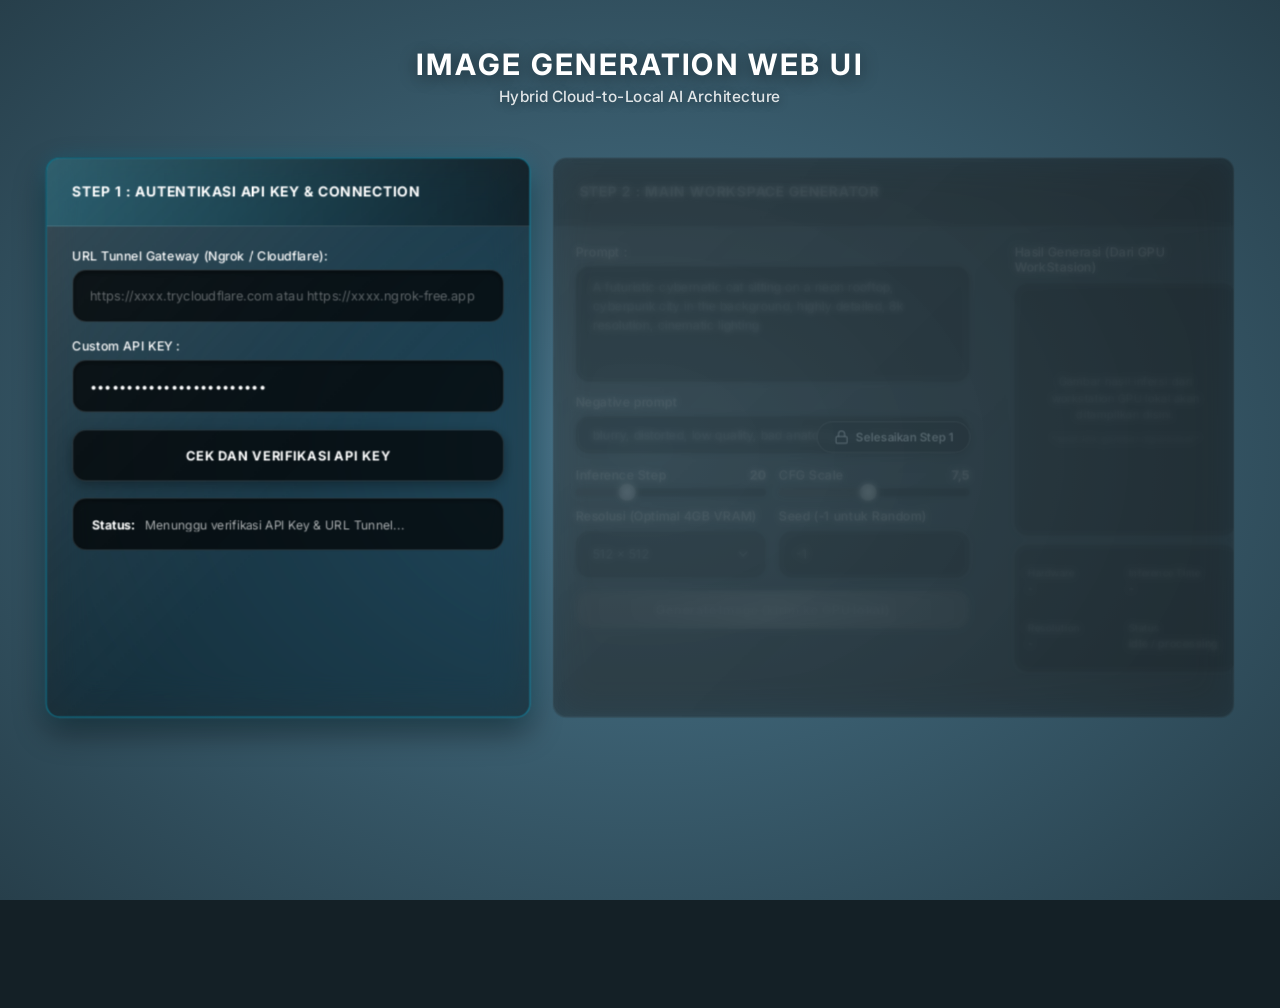
==== frontend/index.html @ 488f2957 "chore: remove empty file and changing frontend with html" ====
<!DOCTYPE html>
<html lang="id">

<head>
    <meta charset="UTF-8">
    <meta name="viewport" content="width=device-width, initial-scale=1.0">
    <title>IMAGE GENERATION WEB UI - Hybrid Cloud-to-Local AI Architecture</title>
    <!-- Google Fonts: Inter -->
    <link rel="preconnect" href="https://fonts.googleapis.com">
    <link rel="preconnect" href="https://fonts.gstatic.com" crossorigin>
    <link href="https://fonts.googleapis.com/css2?family=Inter:wght@400;500;600;700;800&display=swap" rel="stylesheet">
    <link rel="stylesheet" href="style.css">
</head>

<body>

    <!-- Directional Wave / Fill Layer -->
    <div id="wave-screen-overlay" class="wave-overlay" aria-hidden="true">
        <div class="wave-beam wave-beam-1"></div>
        <div class="wave-beam wave-beam-2"></div>
        <div class="wave-beam wave-beam-3"></div>
    </div>

    <!-- Main Container matching 1379 x 1024 SVG canvas -->
    <div class="app-canvas">

        <!-- Title Area -->
        <header class="main-header">
            <h1 class="main-title">IMAGE GENERATION WEB UI</h1>
            <p class="main-subtitle">Hybrid Cloud-to-Local AI Architecture</p>
        </header>

        <!-- Workspace Grid (Step 1 & Step 2) -->
        <main class="workspace-grid">

            <!-- ========================================================
                 STEP 1: AUTENTIKASI API KEY & CONNECTION (Active on load)
                 ======================================================== -->
            <section id="step1-card" class="panel-card step1-panel active-state">
                <div class="card-header">
                    <h2 class="header-text">STEP 1 : AUTENTIKASI API KEY &amp; CONNECTION</h2>
                </div>

                <div class="card-body">
                    <!-- URL Tunnel Gateway -->
                    <div class="form-group">
                        <label for="tunnel-url-input" class="field-label">URL Tunnel Gateway (Ngrok /
                            Cloudflare):</label>
                        <div class="input-wrapper">
                            <input type="text" id="tunnel-url-input" class="glass-input"
                                placeholder="https://xxxx.trycloudflare.com atau https://xxxx.ngrok-free.app" value=""
                                autocomplete="off" spellcheck="false">
                        </div>
                    </div>

                    <!-- Custom API KEY -->
                    <div class="form-group">
                        <label for="api-key-input" class="field-label">Custom API KEY :</label>
                        <div class="input-wrapper">
                            <input type="password" id="api-key-input" class="glass-input"
                                placeholder="sk-local-gpu-hybrid-2026" value="sk-local-gpu-hybrid-2026"
                                autocomplete="off">
                        </div>
                    </div>

                    <!-- Button Verifikasi -->
                    <div class="form-group btn-group">
                        <button type="button" id="btn-verify-key" class="btn-action btn-verify">
                            <span class="btn-text">CEK DAN VERIFIKASI API KEY</span>
                            <span class="btn-spinner" aria-hidden="true"></span>
                        </button>
                    </div>

                    <!-- Status Display Box -->
                    <div class="form-group status-group">
                        <div id="connection-status-box" class="status-box status-idle">
                            <span class="status-prefix">Status:</span>
                            <span id="status-message" class="status-content">Menunggu verifikasi API Key &amp; URL
                                Tunnel...</span>
                        </div>
                    </div>
                </div>
            </section>


            <!-- ========================================================
                 STEP 2: MAIN WORKSPACE GENERATOR (Gray & Locked on load)
                 ======================================================== -->
            <section id="step2-card" class="panel-card step2-panel locked-state">

                <!-- Hard Click-Shield Overlay preventing ANY click/focus when locked -->
                <div id="step2-lock-shield" class="lock-shield"
                    title="Selesaikan verifikasi API Key pada Step 1 terlebih dahulu">
                    <div class="lock-badge">
                        <svg class="lock-icon" viewBox="0 0 24 24" fill="none" stroke="currentColor" stroke-width="2">
                            <rect x="3" y="11" width="18" height="11" rx="2" ry="2"></rect>
                            <path d="M7 11V7a5 5 0 0 1 10 0v4"></path>
                        </svg>
                        <span>Selesaikan Step 1</span>
                    </div>
                </div>

                <div class="card-header">
                    <h2 class="header-text">STEP 2 : MAIN WORKSPACE GENERATOR</h2>
                </div>

                <div class="card-body generator-layout">

                    <!-- Left Column of Step 2: Controls -->
                    <div class="controls-col">

                        <!-- Prompt -->
                        <div class="form-group">
                            <label for="prompt-input" class="field-label">Prompt :</label>
                            <textarea id="prompt-input" class="glass-textarea" rows="4"
                                placeholder="Masukkan prompt pembuatan gambar..."
                                disabled>A futuristic cybernetic cat sitting on a neon rooftop, cyberpunk city in the background, highly detailed, 8k resolution, cinematic lighting</textarea>
                        </div>

                        <!-- Negative Prompt -->
                        <div class="form-group">
                            <label for="negative-prompt-input" class="field-label">Negative prompt</label>
                            <input type="text" id="negative-prompt-input" class="glass-input"
                                placeholder="Elemen yang ingin dihindari..."
                                value="blurry, distorted, low quality, bad anatomy, out of frame, watermark" disabled>
                        </div>

                        <!-- Sliders Row: Inference Step & CFG Scale -->
                        <div class="form-row sliders-row">
                            <!-- Inference Step Slider -->
                            <div class="form-col slider-col">
                                <div class="slider-header">
                                    <label for="steps-slider" class="field-label">Inference Step</label>
                                    <span id="steps-value-display" class="slider-val">20</span>
                                </div>
                                <div class="slider-wrapper">
                                    <input type="range" id="steps-slider" class="glass-slider" min="10" max="50"
                                        step="1" value="20" disabled>
                                    <div class="slider-fill-track" id="steps-fill"></div>
                                </div>
                            </div>

                            <!-- CFG Scale Slider -->
                            <div class="form-col slider-col">
                                <div class="slider-header">
                                    <label for="cfg-slider" class="field-label">CFG Scale</label>
                                    <span id="cfg-value-display" class="slider-val">7,5</span>
                                </div>
                                <div class="slider-wrapper">
                                    <input type="range" id="cfg-slider" class="glass-slider" min="1.0" max="15.0"
                                        step="0.5" value="7.5" disabled>
                                    <div class="slider-fill-track" id="cfg-fill"></div>
                                </div>
                            </div>
                        </div>

                        <!-- Dropdowns / Inputs Row: Resolution & Seed -->
                        <div class="form-row dropdowns-row">
                            <!-- Resolution Dropdown -->
                            <div class="form-col">
                                <label for="resolution-select" class="field-label">Resolusi (Optimal 4GB VRAM)</label>
                                <div class="select-wrapper">
                                    <select id="resolution-select" class="glass-select" disabled>
                                        <option value="512x512" selected>512 x 512</option>
                                        <option value="512x768">512 x 768</option>
                                        <option value="768x512">768 x 512</option>
                                    </select>
                                </div>
                            </div>

                            <!-- Seed Input -->
                            <div class="form-col">
                                <label for="seed-input" class="field-label">Seed (-1 untuk Random)</label>
                                <div class="input-wrapper">
                                    <input type="number" id="seed-input" class="glass-input" value="-1" placeholder="-1"
                                        disabled>
                                </div>
                            </div>
                        </div>

                        <!-- Generate Button -->
                        <div class="form-group generate-btn-group">
                            <button type="button" id="btn-generate-image" class="btn-generate" disabled>
                                <span class="btn-generate-text">Generate Image (kirim ke GPU lokal)</span>
                                <span class="generate-spinner" aria-hidden="true"></span>
                            </button>
                        </div>

                    </div>

                    <!-- Center Vertical Divider Line (matches SVG x=1051.5) -->
                    <div class="vertical-divider" aria-hidden="true"></div>

                    <!-- Right Column of Step 2: Output & Metrics -->
                    <div class="output-col">
                        <label class="field-label">Hasil Generasi (Dari GPU WorkStasion)</label>

                        <!-- Generated Image Display Box -->
                        <div id="image-display-box" class="image-box" title="Klik untuk memperbesar gambar">
                            <div id="image-placeholder-content" class="image-placeholder">
                                <p class="placeholder-main">Gambar hasil infersi dari workstation GPU lokal akan
                                    ditampilkan disini.</p>
                                <p class="placeholder-sub">*saat klik gambar diperbesar*</p>
                            </div>
                            <img id="generated-image" class="result-image" alt="Hasil Generasi Stable Diffusion"
                                style="display: none;">
                        </div>

                        <!-- Inference Metrics Box (2x2 Grid) -->
                        <div class="metrics-box">
                            <div class="metric-cell">
                                <span class="metric-label">Hardware</span>
                                <span id="metric-hardware" class="metric-val">-</span>
                            </div>
                            <div class="metric-cell">
                                <span class="metric-label">Inference Time</span>
                                <span id="metric-time" class="metric-val">-</span>
                            </div>
                            <div class="metric-cell">
                                <span class="metric-label">Resolution</span>
                                <span id="metric-resolution" class="metric-val">-</span>
                            </div>
                            <div class="metric-cell">
                                <span class="metric-label">Status</span>
                                <span id="metric-status" class="metric-val status-badge-idle">idle / processing</span>
                            </div>
                        </div>

                    </div>

                </div>
            </section>

        </main>
    </div>

    <!-- Image Lightbox Modal for enlarged view -->
    <div id="image-modal" class="image-modal" aria-hidden="true">
        <div class="modal-backdrop" id="modal-backdrop"></div>
        <div class="modal-content">
            <button type="button" class="modal-close-btn" id="modal-close">&times;</button>
            <img id="modal-enlarged-img" class="modal-img" alt="Enlarged Output">
            <div class="modal-caption" id="modal-caption">Generated Image &bull; Workstation GPU</div>
        </div>
    </div>

    <script src="app.js"></script>
</body>

</html>
---- frontend/style.css ----
/* ==========================================================================
   IMAGE GENERATION WEB UI - STYLESHEET
   Accurately replicates Halaman _LOGIN_.svg (1379 x 1024)
   With Liquid Glass (Glisse inspired) & Directional Wave Unlock Animation
   ========================================================================== */

:root {
    /* Colors extracted directly from SVG */
    --bg-radial-inner:    #49768c;
    --bg-radial-outer:    #142026;
    
    --panel-bg:           rgba(0, 0, 0, 0.40);
    --panel-header-bg:    rgba(0, 0, 0, 0.40);
    --input-box-bg:       rgba(0, 0, 0, 0.70);
    --panel-border:       rgba(255, 255, 255, 0.12);
    --panel-border-glow:  rgba(0, 212, 255, 0.35);

    --btn-generate-start: #ffc400;
    --btn-generate-end:   #ff4400;

    --text-white:         #ffffff;
    --text-muted:         rgba(255, 255, 255, 0.65);
    --text-dim:           rgba(255, 255, 255, 0.35);

    --status-valid-bg:    rgba(0, 220, 130, 0.15);
    --status-valid-edge:  rgba(0, 220, 130, 0.45);
    --status-valid-text:  #25f4a5;

    --status-error-bg:    rgba(255, 68, 68, 0.15);
    --status-error-edge:  rgba(255, 68, 68, 0.45);
    --status-error-text:  #ff6b6b;

    --radius-panel:       15px;
    --radius-input:       15px;
    --radius-slider:      4px;

    --ease-glisse:        cubic-bezier(0.25, 0.1, 0.25, 1);
}

/* ==========================================================================
   RESET & BASE SETUP
   ========================================================================== */
* {
    box-sizing: border-box;
    margin: 0;
    padding: 0;
    -webkit-font-smoothing: antialiased;
    -moz-osx-font-smoothing: grayscale;
}

body {
    width: 100vw;
    min-height: 100vh;
    background: radial-gradient(ellipse 1379px 1024px at 50% 50%, var(--bg-radial-inner) 0%, var(--bg-radial-outer) 100%) no-repeat fixed center;
    background-color: var(--bg-radial-outer);
    color: var(--text-white);
    font-family: 'Inter', -apple-system, BlinkMacSystemFont, "Segoe UI", Roboto, sans-serif;
    display: flex;
    justify-content: center;
    align-items: center;
    padding: 1.5rem 1rem;
    overflow-x: hidden;
    position: relative;
}

/* ==========================================================================
   APP CANVAS (Matching SVG 1379 x 1024 viewBox)
   ========================================================================== */
.app-canvas {
    width: 100%;
    max-width: 1379px;
    min-height: 960px;
    display: flex;
    flex-direction: column;
    justify-content: flex-start;
    align-items: center;
    position: relative;
    z-index: 10;
}

/* ==========================================================================
   MAIN HEADER (Title & Subtitle from SVG)
   ========================================================================== */
.main-header {
    text-align: center;
    margin-top: 1.5rem;
    margin-bottom: 3.5rem;
    user-select: none;
}

.main-title {
    font-size: 2rem;
    font-weight: 700;
    letter-spacing: 0.08em;
    text-transform: uppercase;
    color: var(--text-white);
    text-shadow: 0 4px 18px rgba(0, 0, 0, 0.45);
    margin-bottom: 0.35rem;
}

.main-subtitle {
    font-size: 1.05rem;
    font-weight: 500;
    color: rgba(255, 255, 255, 0.85);
    letter-spacing: 0.01em;
    text-shadow: 0 2px 10px rgba(0, 0, 0, 0.35);
}

/* ==========================================================================
   WORKSPACE GRID (Panel 1: 527px | Gap: 24px | Panel 2: 741px)
   Total: 527 + 24 + 741 = 1292px centered inside 1379px canvas
   ========================================================================== */
.workspace-grid {
    width: 100%;
    display: flex;
    justify-content: center;
    align-items: flex-start;
    gap: 24px;
}

/* ==========================================================================
   PANEL CARD (Liquid Glass Morphism)
   ========================================================================== */
.panel-card {
    background: var(--panel-bg);
    border-radius: var(--radius-panel);
    border: 1px solid var(--panel-border);
    backdrop-filter: blur(20px) saturate(1.5);
    -webkit-backdrop-filter: blur(20px) saturate(1.5);
    box-shadow: 0 15px 35px rgba(0, 0, 0, 0.45), inset 0 0 0 0.5px rgba(255, 255, 255, 0.15);
    display: flex;
    flex-direction: column;
    position: relative;
    overflow: hidden;
    transition: filter 0.6s var(--ease-glisse), 
                opacity 0.6s var(--ease-glisse), 
                border-color 0.4s var(--ease-glisse),
                box-shadow 0.4s var(--ease-glisse);
}

/* Liquid Glass Rim Shimmer Highlight (Glisse style) */
.panel-card::before {
    content: "";
    position: absolute;
    inset: 0;
    border-radius: inherit;
    background: linear-gradient(135deg, rgba(255, 255, 255, 0.14) 0%, rgba(255, 255, 255, 0.03) 40%, transparent 60%);
    pointer-events: none;
    z-index: 2;
}

/* Panel 1 Geometry (527px x 609px in SVG) */
.step1-panel {
    width: 527px;
    min-height: 609px;
    flex-shrink: 0;
}

/* Panel 2 Geometry (741px x 609px in SVG) */
.step2-panel {
    width: 741px;
    min-height: 609px;
    flex-shrink: 0;
}

/* ==========================================================================
   CARD HEADER (Height: 74px from SVG)
   ========================================================================== */
.card-header {
    height: 74px;
    background: var(--panel-header-bg);
    border-bottom: 1px solid var(--panel-border);
    display: flex;
    align-items: center;
    padding: 0 1.75rem;
    position: relative;
    z-index: 3;
}

.header-text {
    font-size: 0.95rem;
    font-weight: 700;
    letter-spacing: 0.04em;
    text-transform: uppercase;
    color: var(--text-white);
    user-select: none;
}

/* ==========================================================================
   CARD BODY
   ========================================================================== */
.card-body {
    padding: 1.5rem 1.75rem;
    display: flex;
    flex-direction: column;
    gap: 1.15rem;
    position: relative;
    z-index: 3;
    flex: 1;
}

/* ==========================================================================
   FORM CONTROLS & GLASS INPUTS
   ========================================================================== */
.form-group {
    display: flex;
    flex-direction: column;
    gap: 0.45rem;
}

.field-label {
    font-size: 0.85rem;
    font-weight: 500;
    color: var(--text-white);
    letter-spacing: 0.01em;
    user-select: none;
}

.input-wrapper, .select-wrapper {
    position: relative;
    width: 100%;
}

.glass-input, .glass-textarea, .glass-select {
    width: 100%;
    background: var(--input-box-bg);
    border: 1px solid var(--panel-border);
    border-radius: var(--radius-input);
    color: var(--text-white);
    font-family: inherit;
    font-size: 0.85rem;
    padding: 0.75rem 1.1rem;
    outline: none;
    transition: border-color 0.25s ease, box-shadow 0.25s ease, background-color 0.25s ease;
    box-shadow: inset 0 2px 6px rgba(0, 0, 0, 0.4);
}

/* Step 1 input box dimensions: height ~56px */
.step1-panel .glass-input {
    height: 57px;
    font-size: 0.88rem;
}

.glass-input:focus, .glass-textarea:focus, .glass-select:focus {
    border-color: rgba(0, 212, 255, 0.65);
    background: rgba(0, 0, 0, 0.85);
    box-shadow: inset 0 2px 6px rgba(0, 0, 0, 0.5), 0 0 14px rgba(0, 212, 255, 0.25);
}

.glass-input::placeholder, .glass-textarea::placeholder {
    color: var(--text-dim);
}

/* Negative prompt input height: 41px */
#negative-prompt-input {
    height: 41px;
}

/* Prompt textarea: height 126px */
.glass-textarea {
    height: 126px;
    resize: none;
    line-height: 1.5;
}

/* Dropdown select */
.glass-select {
    height: 51px;
    cursor: pointer;
    appearance: none;
    background-image: url("data:image/svg+xml;charset=UTF-8,%3csvg xmlns='http://www.w3.org/2000/svg' viewBox='0 0 24 24' fill='none' stroke='white' stroke-width='2' stroke-linecap='round' stroke-linejoin='round'%3e%3cpolyline points='6 9 12 15 18 9'%3e%3c/polyline%3e%3c/svg%3e");
    background-repeat: no-repeat;
    background-position: right 1rem center;
    background-size: 16px;
    padding-right: 2.5rem;
}
.glass-select option {
    background-color: #142026;
    color: var(--text-white);
}

/* Seed Input: height 51px */
#seed-input {
    height: 51px;
}

/* Form Row for Sliders and Dropdowns */
.form-row {
    display: flex;
    gap: 14px;
    width: 100%;
}

.form-col {
    flex: 1;
    display: flex;
    flex-direction: column;
    gap: 0.45rem;
}

/* ==========================================================================
   BUTTONS
   ========================================================================== */
.btn-action {
    width: 100%;
    border-radius: var(--radius-input);
    font-family: inherit;
    font-weight: 700;
    cursor: pointer;
    border: 1px solid var(--panel-border);
    display: flex;
    justify-content: center;
    align-items: center;
    gap: 0.6rem;
    outline: none;
    transition: transform 0.15s ease, filter 0.2s ease, box-shadow 0.2s ease;
    user-select: none;
}

.btn-action:active:not(:disabled) {
    transform: scale(0.985);
}

/* Cek dan Verifikasi Button (Step 1: height 56px) */
.btn-verify {
    height: 56px;
    background: var(--input-box-bg);
    color: var(--text-white);
    font-size: 0.88rem;
    letter-spacing: 0.05em;
    text-transform: uppercase;
    box-shadow: 0 4px 15px rgba(0, 0, 0, 0.35);
}

.btn-verify:hover:not(:disabled) {
    background: rgba(10, 30, 40, 0.85);
    border-color: rgba(0, 212, 255, 0.55);
    box-shadow: 0 4px 20px rgba(0, 212, 255, 0.25);
}

/* Generate Image Button (Step 2: height 41px, Radial Gradient from SVG paint1) */
.btn-generate {
    width: 100%;
    height: 41px;
    border-radius: var(--radius-input);
    border: none;
    background: radial-gradient(circle at 50% 50%, var(--btn-generate-start) 0%, var(--btn-generate-end) 100%);
    color: var(--text-white);
    font-family: inherit;
    font-size: 0.88rem;
    font-weight: 700;
    letter-spacing: 0.02em;
    cursor: pointer;
    box-shadow: 0 4px 20px rgba(255, 68, 0, 0.45);
    display: flex;
    justify-content: center;
    align-items: center;
    gap: 0.5rem;
    outline: none;
    transition: filter 0.25s ease, transform 0.15s ease, opacity 0.3s ease;
    user-select: none;
}

.btn-generate:hover:not(:disabled) {
    filter: brightness(1.12);
    box-shadow: 0 6px 25px rgba(255, 68, 0, 0.6);
    transform: translateY(-1px);
}

.btn-generate:active:not(:disabled) {
    transform: translateY(0);
}

.btn-generate:disabled {
    opacity: 0.45;
    cursor: not-allowed;
    filter: grayscale(0.8);
    box-shadow: none;
}

/* ==========================================================================
   STATUS BOX (Step 1: height 57px)
   ========================================================================== */
.status-box {
    width: 100%;
    height: 57px;
    background: var(--input-box-bg);
    border: 1px solid var(--panel-border);
    border-radius: var(--radius-input);
    padding: 0 1.25rem;
    display: flex;
    align-items: center;
    gap: 0.6rem;
    font-size: 0.85rem;
    box-shadow: inset 0 2px 6px rgba(0, 0, 0, 0.4);
    transition: background-color 0.4s ease, border-color 0.4s ease, box-shadow 0.4s ease;
}

.status-prefix {
    font-weight: 700;
    color: var(--text-white);
    flex-shrink: 0;
}

.status-content {
    color: var(--text-muted);
    font-size: 0.83rem;
    white-space: nowrap;
    overflow: hidden;
    text-overflow: ellipsis;
}

/* Status States */
.status-box.status-success {
    background: var(--status-valid-bg);
    border-color: var(--status-valid-edge);
    box-shadow: 0 0 16px rgba(37, 244, 165, 0.25);
}
.status-box.status-success .status-content {
    color: var(--status-valid-text);
    font-weight: 600;
}

.status-box.status-error {
    background: var(--status-error-bg);
    border-color: var(--status-error-edge);
    box-shadow: 0 0 16px rgba(255, 107, 107, 0.25);
}
.status-box.status-error .status-content {
    color: var(--status-error-text);
}

/* ==========================================================================
   SLIDERS (Matching SVG Track x=612/833, y=688, w=205, h=8)
   ========================================================================== */
.slider-header {
    display: flex;
    justify-content: space-between;
    align-items: center;
}

.slider-val {
    font-size: 0.85rem;
    font-weight: 700;
    color: var(--text-white);
}

.slider-wrapper {
    position: relative;
    width: 100%;
    height: 8px;
    display: flex;
    align-items: center;
}

.glass-slider {
    -webkit-appearance: none;
    appearance: none;
    width: 100%;
    height: 8px;
    background: rgba(0, 0, 0, 0.7);
    border-radius: var(--radius-slider);
    outline: none;
    position: absolute;
    inset: 0;
    z-index: 2;
    cursor: pointer;
}

.glass-slider::-webkit-slider-thumb {
    -webkit-appearance: none;
    appearance: none;
    width: 18px;
    height: 18px;
    border-radius: 50%;
    background: #ffffff;
    box-shadow: 0 2px 6px rgba(0, 0, 0, 0.6);
    cursor: pointer;
    transition: transform 0.15s ease;
}

.glass-slider::-webkit-slider-thumb:hover {
    transform: scale(1.15);
}

/* Filled track under thumb */
.slider-fill-track {
    position: absolute;
    left: 0;
    top: 0;
    height: 8px;
    border-radius: var(--radius-slider);
    background: linear-gradient(90deg, #00d4ff, #4fa3f7);
    z-index: 1;
    pointer-events: none;
    transition: width 0.05s ease;
}

/* ==========================================================================
   STEP 2 GENERATOR LAYOUT (Split with vertical line)
   ========================================================================== */
.generator-layout {
    display: flex;
    flex-direction: row;
    gap: 1.25rem;
    padding: 1.25rem 1.5rem;
}

.controls-col {
    width: 428px;
    display: flex;
    flex-direction: column;
    gap: 0.9rem;
    flex-shrink: 0;
}

.vertical-divider {
    width: 1px;
    height: 100%;
    background: rgba(255, 255, 255, 0.15);
    margin: 0 0.25rem;
    flex-shrink: 0;
}

.output-col {
    width: 241px;
    display: flex;
    flex-direction: column;
    gap: 0.65rem;
    flex-shrink: 0;
}

/* ==========================================================================
   IMAGE DISPLAY BOX (241px x 274px from SVG)
   ========================================================================== */
.image-box {
    width: 241px;
    height: 274px;
    background: var(--input-box-bg);
    border: 1px solid var(--panel-border);
    border-radius: var(--radius-input);
    display: flex;
    justify-content: center;
    align-items: center;
    padding: 1rem;
    text-align: center;
    position: relative;
    overflow: hidden;
    cursor: pointer;
    transition: border-color 0.25s ease, box-shadow 0.25s ease;
}

.image-box:hover {
    border-color: rgba(255, 255, 255, 0.3);
}

.image-placeholder {
    display: flex;
    flex-direction: column;
    gap: 0.6rem;
    color: var(--text-muted);
    user-select: none;
}

.placeholder-main {
    font-size: 0.78rem;
    line-height: 1.45;
}

.placeholder-sub {
    font-size: 0.7rem;
    font-style: italic;
    color: var(--text-dim);
}

.result-image {
    width: 100%;
    height: 100%;
    object-fit: cover;
    border-radius: calc(var(--radius-input) - 2px);
    transition: transform 0.3s ease;
}

.result-image:hover {
    transform: scale(1.03);
}

/* ==========================================================================
   INFERENCE METRICS BOX (241px x 138px from SVG)
   ========================================================================== */
.metrics-box {
    width: 241px;
    height: 138px;
    background: var(--input-box-bg);
    border: 1px solid var(--panel-border);
    border-radius: var(--radius-input);
    display: grid;
    grid-template-columns: 1fr 1fr;
    grid-template-rows: 1fr 1fr;
    padding: 0.75rem 0.85rem;
    gap: 0.4rem;
}

.metric-cell {
    display: flex;
    flex-direction: column;
    justify-content: center;
}

.metric-label {
    font-size: 0.68rem;
    color: var(--text-muted);
    font-weight: 500;
}

.metric-val {
    font-size: 0.76rem;
    color: var(--text-white);
    font-weight: 600;
    margin-top: 0.15rem;
    white-space: nowrap;
    overflow: hidden;
    text-overflow: ellipsis;
}

.status-badge-idle {
    color: #ffaa00 !important;
}

.status-badge-active {
    color: #00d4ff !important;
    animation: pulseText 1.2s infinite ease-in-out;
}

.status-badge-success {
    color: #25f4a5 !important;
}

@keyframes pulseText {
    0%, 100% { opacity: 1; }
    50% { opacity: 0.4; }
}

/* ==========================================================================
   LOCK / GRAY STATE (Step 2 is completely gray and unclickable initially)
   ========================================================================== */
.step2-panel.locked-state {
    filter: grayscale(1) brightness(0.65) opacity(0.35);
    pointer-events: none;
    box-shadow: none;
}

/* Hard shield overlay */
.lock-shield {
    position: absolute;
    inset: 0;
    background: rgba(10, 16, 20, 0.45);
    backdrop-filter: blur(4px);
    z-index: 50;
    display: flex;
    justify-content: center;
    align-items: center;
    cursor: not-allowed;
    border-radius: var(--radius-panel);
    transition: opacity 0.5s ease;
}

.lock-badge {
    background: rgba(0, 0, 0, 0.75);
    border: 1px solid rgba(255, 255, 255, 0.2);
    border-radius: 30px;
    padding: 0.5rem 1.1rem;
    display: flex;
    align-items: center;
    gap: 0.5rem;
    color: rgba(255, 255, 255, 0.7);
    font-size: 0.8rem;
    font-weight: 600;
    box-shadow: 0 4px 15px rgba(0, 0, 0, 0.5);
    pointer-events: none;
}

.lock-icon {
    width: 16px;
    height: 16px;
}

/* ==========================================================================
   STEP 1 ACTIVE GLOW
   ========================================================================== */
.step1-panel.active-state {
    border-color: rgba(0, 212, 255, 0.4);
    box-shadow: 0 15px 35px rgba(0, 0, 0, 0.45), 
                0 0 25px rgba(0, 212, 255, 0.18),
                inset 0 0 0 0.5px rgba(0, 212, 255, 0.3);
}

.step1-panel.active-state .card-header {
    background: linear-gradient(90deg, rgba(0, 212, 255, 0.15) 0%, rgba(0, 0, 0, 0.4) 100%);
}

/* ==========================================================================
   DIRECTIONAL WAVE / FILL OVERLAY ANIMATION
   Sweeps across the screen when API key is verified!
   ========================================================================== */
.wave-overlay {
    position: fixed;
    inset: 0;
    pointer-events: none;
    z-index: 9999;
    overflow: hidden;
    display: none;
}

@keyframes directionalWave {
    0% {
        transform: translateX(-120%) skewX(-15deg);
        opacity: 0;
    }
    10% {
        opacity: 1;
    }
    90% {
        opacity: 1;
    }
    100% {
        transform: translateX(180%) skewX(-15deg);
        opacity: 0;
    }
}

.wave-beam {
    position: absolute;
    top: -25%;
    left: 0;
    width: 60%;
    height: 150%;
    animation: directionalWave 1.25s cubic-bezier(0.3, 0, 0.15, 1) forwards;
}

.wave-beam-1 {
    background: linear-gradient(90deg,
        transparent 0%,
        rgba(0, 212, 255, 0.25) 30%,
        rgba(79, 163, 247, 0.45) 55%,
        rgba(255, 196, 0, 0.35) 80%,
        transparent 100%
    );
}

.wave-beam-2 {
    animation-delay: 0.12s;
    background: linear-gradient(90deg,
        transparent 0%,
        rgba(255, 196, 0, 0.2) 35%,
        rgba(0, 212, 255, 0.3) 65%,
        transparent 100%
    );
}

.wave-beam-3 {
    animation-delay: 0.25s;
    background: linear-gradient(90deg,
        transparent 0%,
        rgba(255, 255, 255, 0.15) 50%,
        transparent 100%
    );
}

/* Unlocked pulse glow on Step 2 */
@keyframes cardUnlockPulse {
    0% {
        box-shadow: 0 15px 35px rgba(0, 0, 0, 0.45), 0 0 0 0 rgba(255, 196, 0, 0.6);
    }
    50% {
        box-shadow: 0 15px 35px rgba(0, 0, 0, 0.45), 0 0 35px 2px rgba(255, 196, 0, 0.4);
    }
    100% {
        box-shadow: 0 15px 35px rgba(0, 0, 0, 0.45), inset 0 0 0 0.5px rgba(255, 255, 255, 0.15);
    }
}

.step2-panel.unlocked-celebration {
    animation: cardUnlockPulse 1.8s ease-out;
}

/* ==========================================================================
   SPINNER / LOADING ANIMATIONS
   ========================================================================== */
.btn-spinner, .generate-spinner {
    width: 16px;
    height: 16px;
    border: 2px solid rgba(255, 255, 255, 0.3);
    border-top-color: #ffffff;
    border-radius: 50%;
    display: none;
    animation: spin 0.75s linear infinite;
}

@keyframes spin {
    to { transform: rotate(360deg); }
}

.btn-loading .btn-text, .btn-loading .btn-generate-text {
    opacity: 0.8;
}

.btn-loading .btn-spinner, .btn-loading .generate-spinner {
    display: inline-block;
}

/* ==========================================================================
   LIGHTBOX MODAL (Image enlargement on click)
   ========================================================================== */
.image-modal {
    position: fixed;
    inset: 0;
    z-index: 10000;
    display: none;
    justify-content: center;
    align-items: center;
    padding: 2rem;
}

.image-modal.open {
    display: flex;
}

.modal-backdrop {
    position: absolute;
    inset: 0;
    background: rgba(0, 0, 0, 0.85);
    backdrop-filter: blur(12px);
    -webkit-backdrop-filter: blur(12px);
}

.modal-content {
    position: relative;
    z-index: 2;
    max-width: 90vw;
    max-height: 90vh;
    display: flex;
    flex-direction: column;
    align-items: center;
    gap: 0.75rem;
}

.modal-img {
    max-width: 85vw;
    max-height: 80vh;
    border-radius: 12px;
    box-shadow: 0 20px 60px rgba(0, 0, 0, 0.8);
    border: 1px solid rgba(255, 255, 255, 0.2);
    object-fit: contain;
}

.modal-close-btn {
    position: absolute;
    top: -45px;
    right: 0;
    background: transparent;
    border: none;
    color: #ffffff;
    font-size: 2.5rem;
    cursor: pointer;
    line-height: 1;
    transition: transform 0.2s ease, color 0.2s ease;
}

.modal-close-btn:hover {
    color: #ff4400;
    transform: scale(1.15);
}

.modal-caption {
    font-size: 0.85rem;
    color: var(--text-muted);
}

/* ==========================================================================
   RESPONSIVE SCALING
   ========================================================================== */
@media (max-width: 1380px) {
    .app-canvas {
        transform: scale(0.92);
        transform-origin: top center;
    }
}

@media (max-width: 1200px) {
    .app-canvas {
        transform: scale(0.82);
        transform-origin: top center;
    }
}

@media (max-width: 992px) {
    .app-canvas {
        transform: none;
        min-height: auto;
    }
    .workspace-grid {
        flex-direction: column;
        align-items: center;
    }
    .step1-panel, .step2-panel {
        width: 100%;
        max-width: 741px;
    }
    .generator-layout {
        flex-direction: column;
    }
    .controls-col, .output-col {
        width: 100%;
    }
    .vertical-divider {
        width: 100%;
        height: 1px;
    }
}
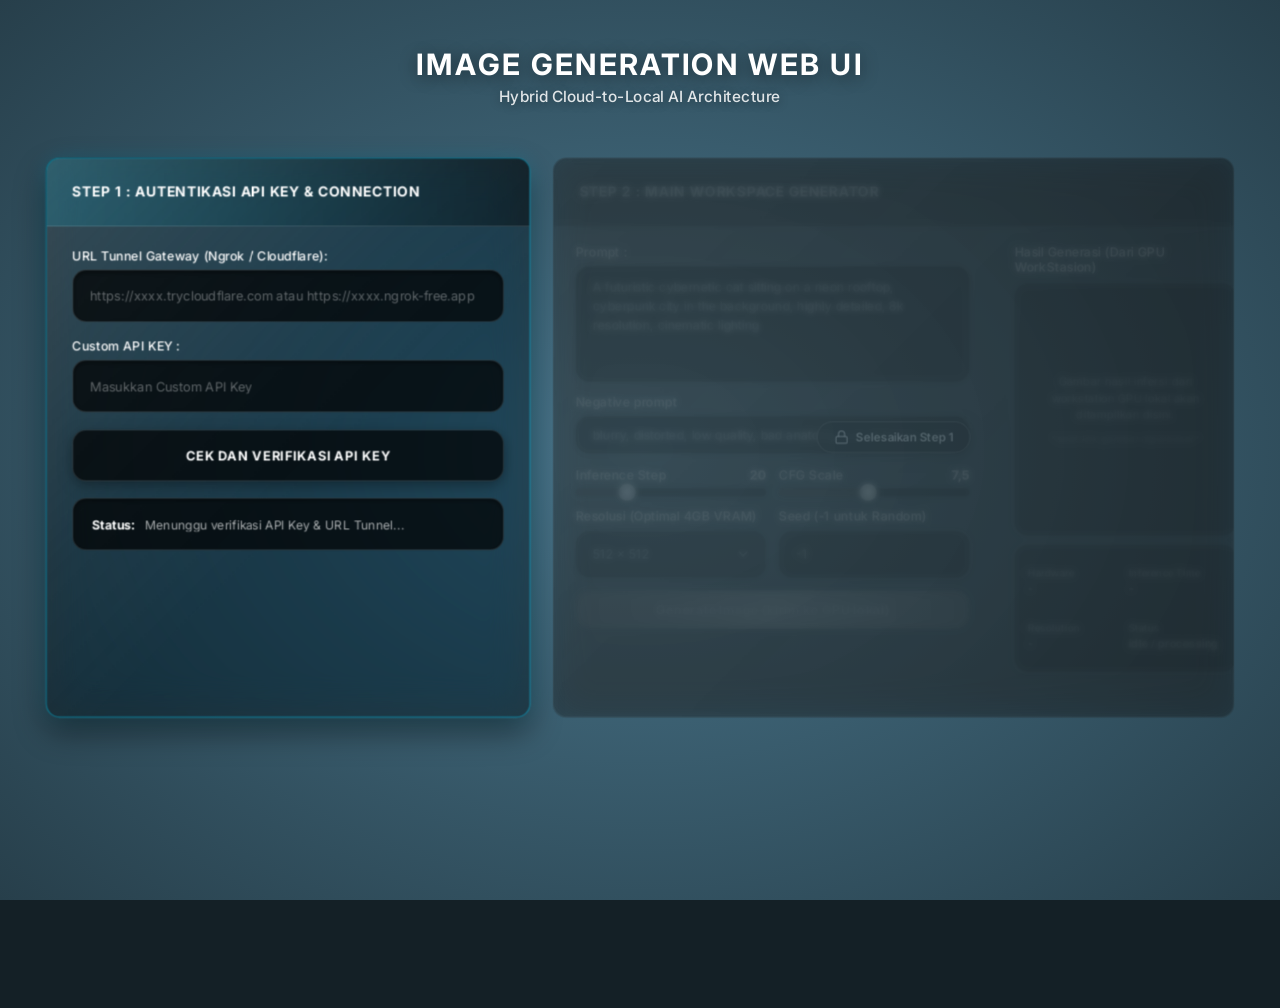
==== commit 765157f4: "feat: add backend API server and frontend interface for hybrid image generation" ====
--- a/frontend/index.html
+++ b/frontend/index.html
@@ -58,7 +58,7 @@
                         <label for="api-key-input" class="field-label">Custom API KEY :</label>
                         <div class="input-wrapper">
                             <input type="password" id="api-key-input" class="glass-input"
-                                placeholder="sk-local-gpu-hybrid-2026" value="sk-local-gpu-hybrid-2026"
+                                placeholder="Masukkan Custom API Key" value=""
                                 autocomplete="off">
                         </div>
                     </div>
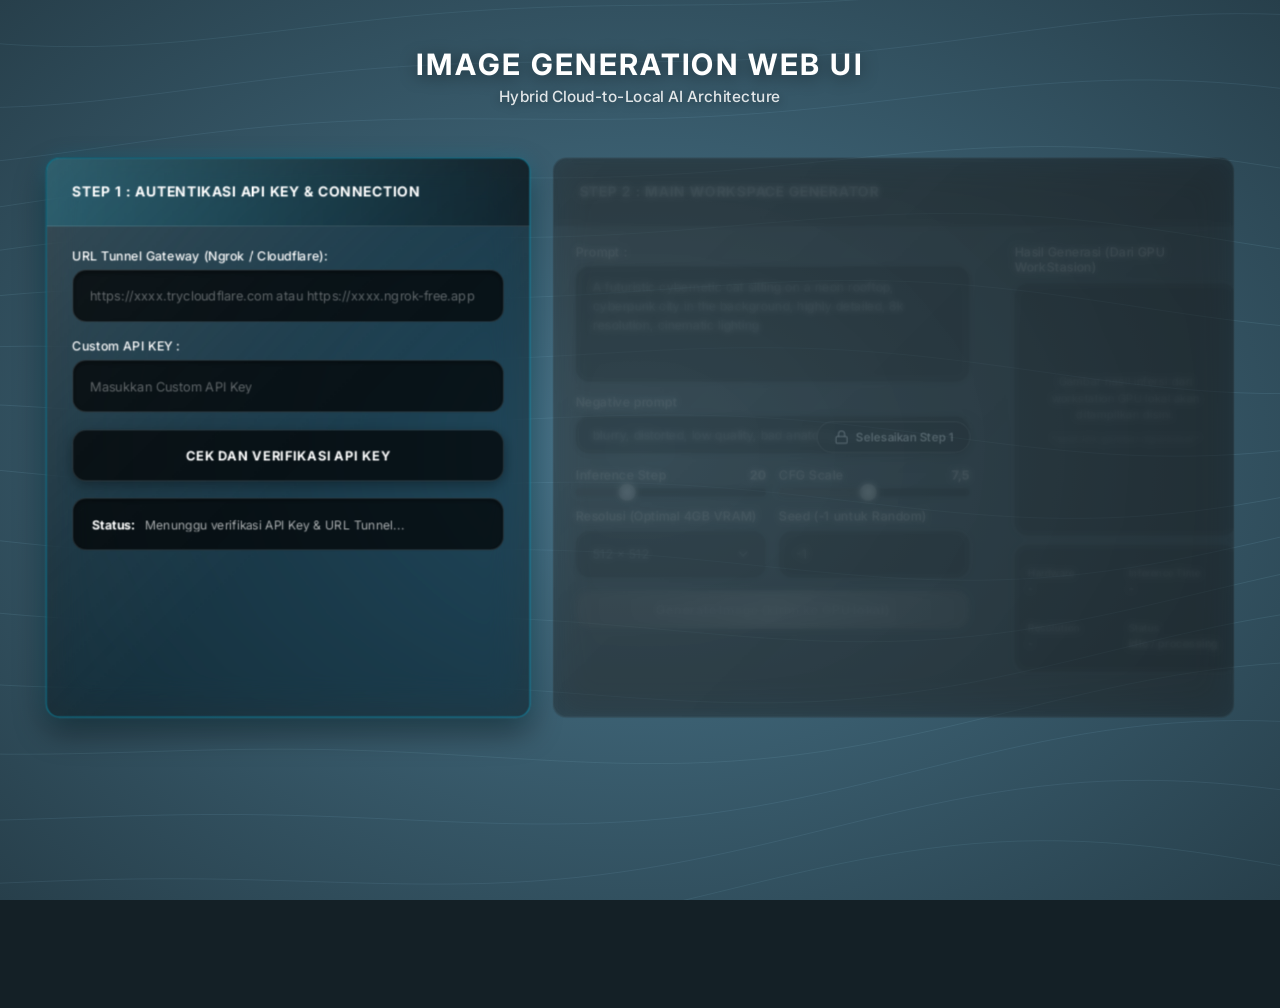
==== commit daa32eb6: "feat: add frontend application logic, styling, and markup for image generation web ui" ====
--- a/frontend/index.html
+++ b/frontend/index.html
@@ -13,6 +13,9 @@
 </head>
 
 <body>
+
+    <!-- Flowing Isolines & Pointer-Reactive Aura Background -->
+    <canvas id="isolines-canvas" class="isolines-bg" aria-hidden="true"></canvas>
 
     <!-- Directional Wave / Fill Layer -->
     <div id="wave-screen-overlay" class="wave-overlay" aria-hidden="true">
--- a/frontend/style.css
+++ b/frontend/style.css
@@ -64,6 +64,18 @@
 }
 
 /* ==========================================================================
+   AMBIENT BACKGROUND: FLOWING ISOLINES
+   ========================================================================== */
+.isolines-bg {
+    position: fixed;
+    inset: 0;
+    width: 100%;
+    height: 100%;
+    z-index: 0;
+    pointer-events: none;
+}
+
+/* ==========================================================================
    APP CANVAS (Matching SVG 1379 x 1024 viewBox)
    ========================================================================== */
 .app-canvas {
@@ -147,6 +159,42 @@
     background: linear-gradient(135deg, rgba(255, 255, 255, 0.14) 0%, rgba(255, 255, 255, 0.03) 40%, transparent 60%);
     pointer-events: none;
     z-index: 2;
+}
+
+/* Pointer-Reactive Aura as Card Background when hovered */
+.panel-card::after {
+    content: "";
+    position: absolute;
+    inset: 0;
+    border-radius: inherit;
+    --card-aura-x: 50%;
+    --card-aura-y: 50%;
+    background:
+        radial-gradient(
+            360px circle at var(--card-aura-x) var(--card-aura-y),
+            rgba(0, 212, 255, 0.18) 0%,
+            rgba(73, 118, 140, 0.22) 38%,
+            transparent 72%
+        ),
+        radial-gradient(
+            160px circle at var(--card-aura-x) var(--card-aura-y),
+            rgba(165, 243, 252, 0.12) 0%,
+            transparent 70%
+        );
+    opacity: 0;
+    transition: opacity 0.35s var(--ease-glisse);
+    pointer-events: none;
+    z-index: 1;
+}
+
+.panel-card.has-aura::after {
+    opacity: 1;
+}
+
+@media (prefers-reduced-motion: reduce) {
+    .panel-card::after {
+        display: none;
+    }
 }
 
 /* Panel 1 Geometry (527px x 609px in SVG) */
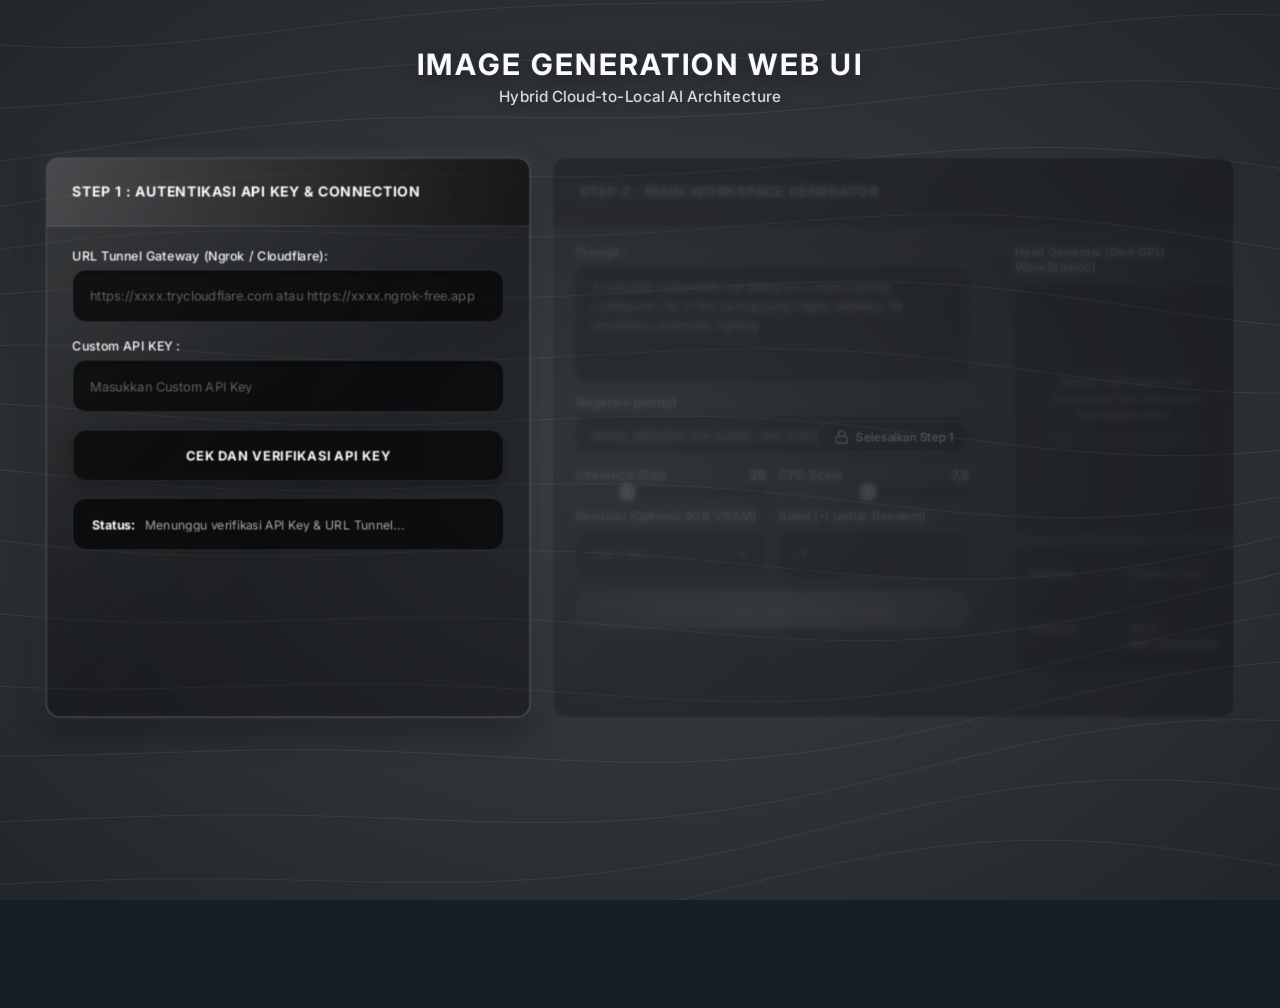
==== commit 590aaceb: "feat: add frontend HTML, CSS, and JS application interface for image generator" ====
--- a/frontend/index.html
+++ b/frontend/index.html
@@ -12,7 +12,7 @@
     <link rel="stylesheet" href="style.css">
 </head>
 
-<body>
+<body class="is-locked-theme">
 
     <!-- Flowing Isolines & Pointer-Reactive Aura Background -->
     <canvas id="isolines-canvas" class="isolines-bg" aria-hidden="true"></canvas>
--- a/frontend/style.css
+++ b/frontend/style.css
@@ -61,6 +61,40 @@
     padding: 1.5rem 1rem;
     overflow-x: hidden;
     position: relative;
+}
+
+/* Monochrome Grey Theme Overlay before Login */
+body::before {
+    content: "";
+    position: fixed;
+    inset: 0;
+    z-index: -1;
+    pointer-events: none;
+    background: radial-gradient(ellipse 1379px 1024px at 50% 50%, #3d4248 0%, #131518 100%);
+    opacity: 0;
+    transition: opacity 0.85s cubic-bezier(0.22, 1, 0.36, 1);
+}
+
+body.is-locked-theme::before {
+    opacity: 1;
+}
+
+.isolines-bg,
+.app-canvas {
+    transition: filter 0.85s cubic-bezier(0.22, 1, 0.36, 1);
+}
+
+.isolines-bg {
+    filter: grayscale(0);
+}
+
+.app-canvas {
+    filter: grayscale(0);
+}
+
+body.is-locked-theme .isolines-bg,
+body.is-locked-theme .app-canvas {
+    filter: grayscale(1) saturate(0) contrast(0.97);
 }
 
 /* ==========================================================================
